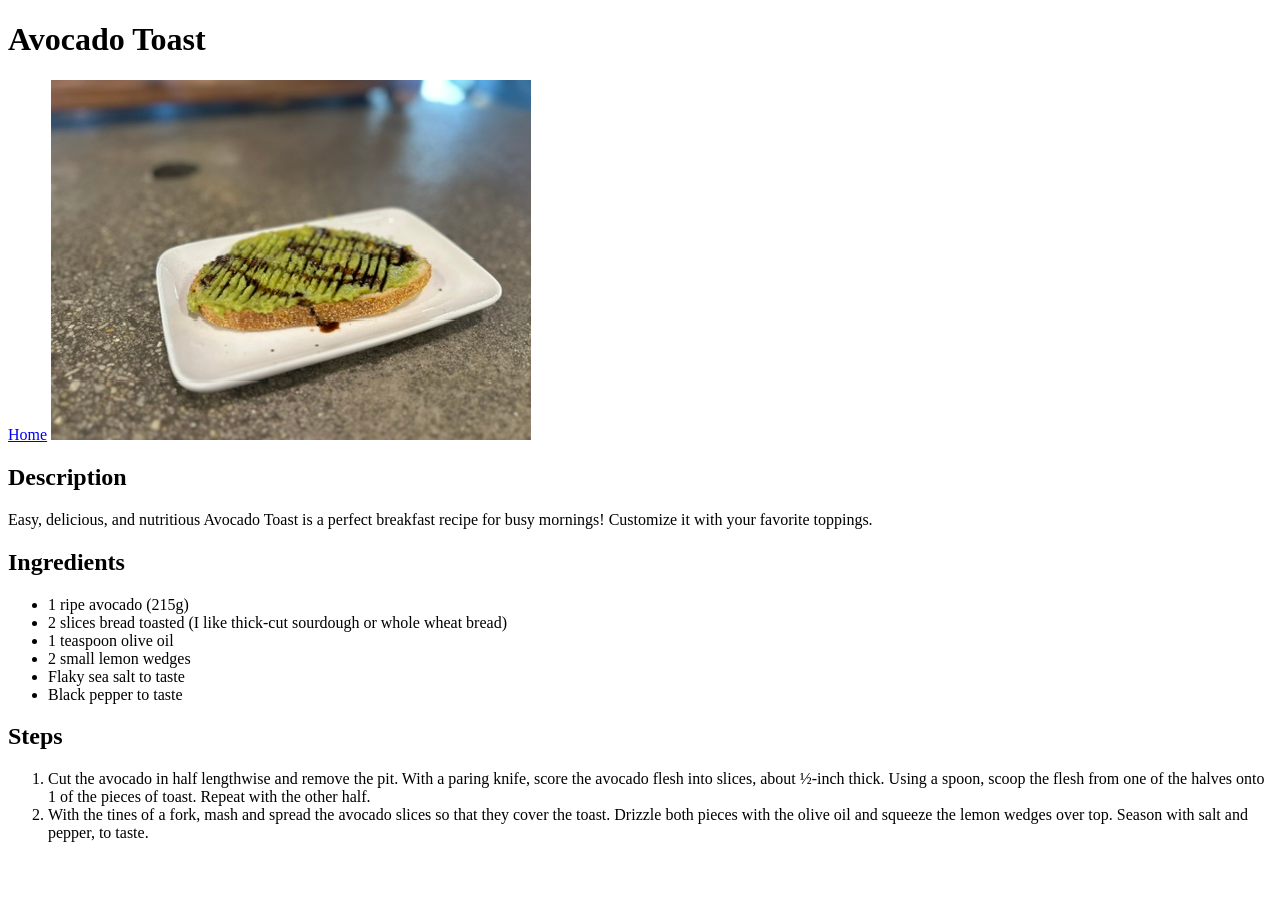
==== recipes/avocado-toast.html @ fe5922d6 "Fix "rebase --abort" that broke site Fix rebase --abort of a rebase in progress. When trying to upda" ====
<!DOCTYPE html>
<html lang="en">
<head>
    <meta charset="UTF-8">
    <meta name="viewport" content="width=device-width, initial-scale=1.0">
    <title>Avocado Toast</title>
</head>
<body>
    <!-- Add recipe title below -->
    <h1>Avocado Toast</h1>

        <a href="../index.html">Home</a>

        <!-- add link to recipe image below -->
        <img src="../images/avocado-toast.jpeg" alt="Avocado Toast on white plate
         with shallow depth of field" width="">

    <h2>Description</h2>

        <!-- add description of recipe below -->
        <p>Easy, delicious, and nutritious Avocado Toast is a perfect breakfast 
            recipe for busy mornings! Customize it with your favorite toppings.</p>

    <h2>Ingredients</h2>

        <ul>
            <li>1 ripe avocado (215g)</li>
            <li>2 slices bread toasted (I like thick-cut 
                sourdough or whole wheat bread)</li>
            <li>1 teaspoon olive oil</li>
            <li>2 small lemon wedges</li>
            <li>Flaky sea salt to taste</li>
            <li>Black pepper to taste</li>
        
        </ul>

    <h2>Steps</h2>
        <ol>
            <li>Cut the avocado in half lengthwise and remove the pit. 
                With a paring knife, score the avocado flesh into slices, 
                about ½-inch thick. Using a spoon, scoop the flesh from 
                one of the halves onto 1 of the pieces of toast. Repeat 
                with the other half.</li>
            <li>With the tines of a fork, mash and spread the avocado 
                slices so that they cover the toast. Drizzle both pieces 
                with the olive oil and squeeze the lemon wedges over top. 
                Season with salt and pepper, to taste.</li>
    

</body>
</html>
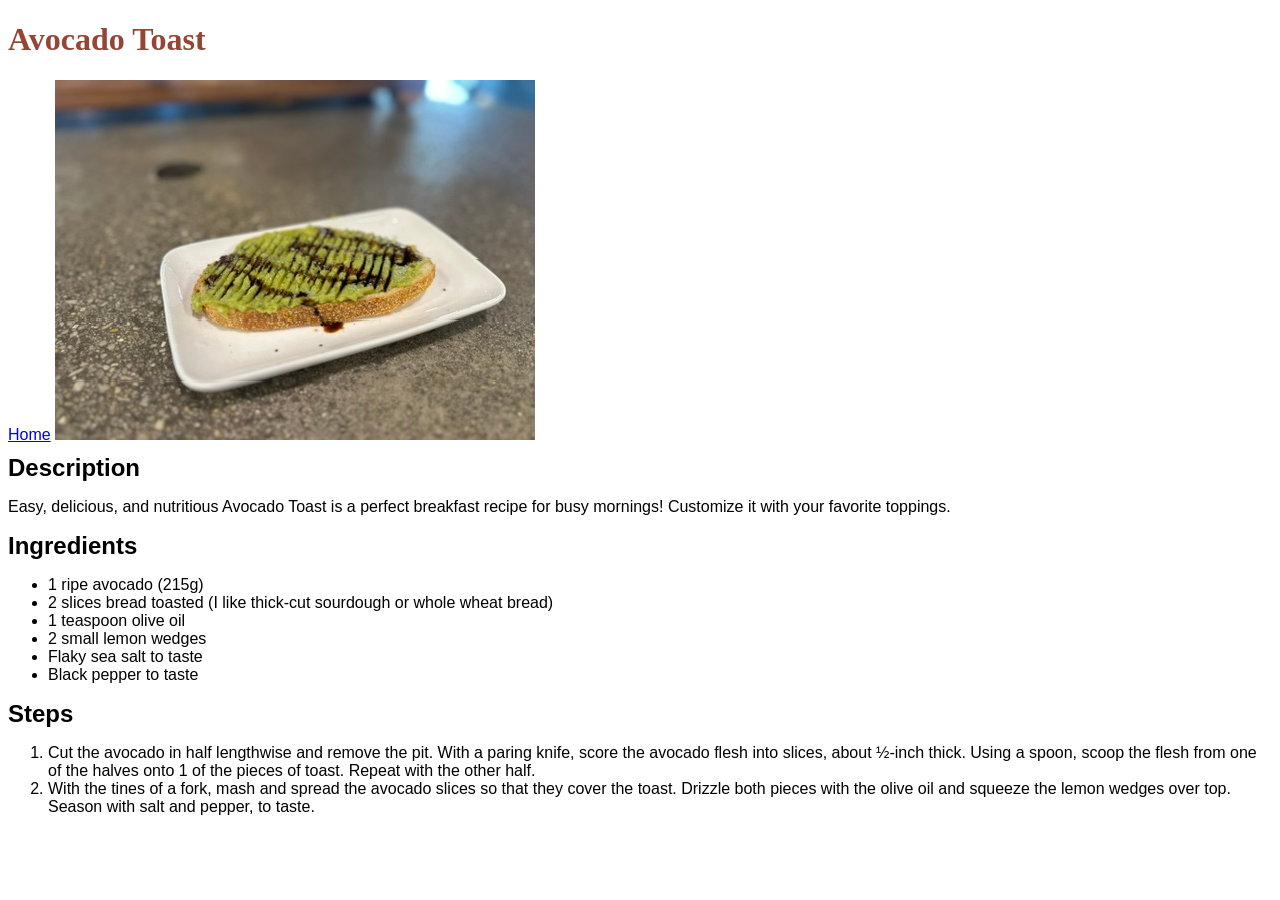
==== commit e835740d: "Fix style sheet link in recipe pages Fix broken links that did not reference parent folder before st" ====
--- a/recipes/avocado-toast.html
+++ b/recipes/avocado-toast.html
@@ -3,6 +3,7 @@
 <head>
     <meta charset="UTF-8">
     <meta name="viewport" content="width=device-width, initial-scale=1.0">
+     <link rel="stylesheet" href="../style.css">
     <title>Avocado Toast</title>
 </head>
 <body>
--- a/style.css
+++ b/style.css
@@ -0,0 +1,25 @@
+/* Add CSS styling below */
+
+* {
+    box-sizing: border-box;
+    font-family: Georgia, sans-serif;
+}
+
+h1 {
+    font-family: Georgia;
+    color: #954535;
+}
+
+.recipe-main-image { 
+    background-color: bisque;
+    padding: 50px;
+    width: 250px;
+}
+
+.turkish-eggs {
+    width: 20px;
+}
+
+h2 {
+    margin: 10px auto;
+}
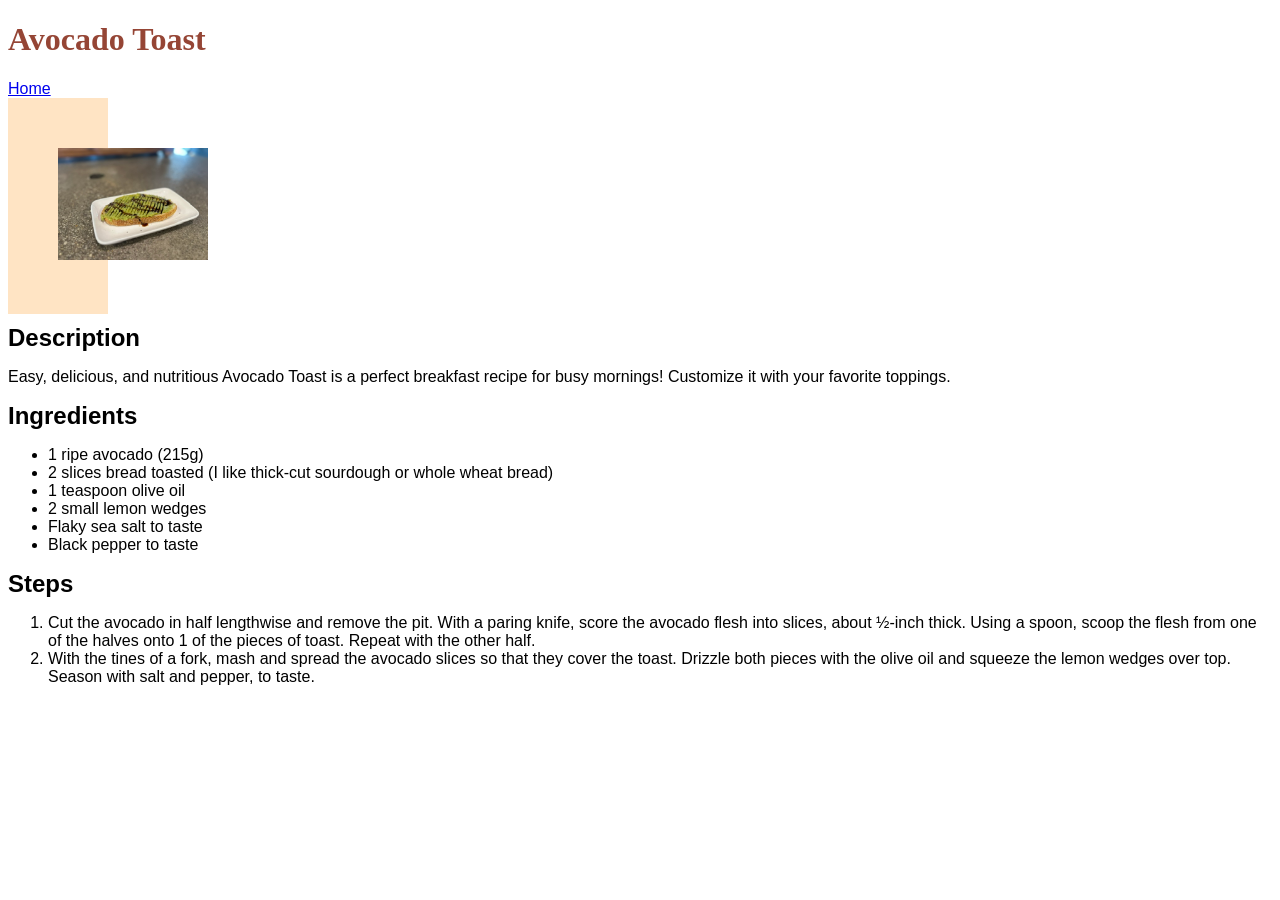
==== commit 79b53ce2: "Add class to all main images/containers Add class to images/containers to link with style." ====
--- a/recipes/avocado-toast.html
+++ b/recipes/avocado-toast.html
@@ -13,8 +13,13 @@
         <a href="../index.html">Home</a>
 
         <!-- add link to recipe image below -->
-        <img src="../images/avocado-toast.jpeg" alt="Avocado Toast on white plate
-         with shallow depth of field" width="">
+         <div class="main-image-container">
+             <img src="../images/avocado-toast.jpeg" alt="Avocado Toast on white plate
+         with shallow depth of field" width=""
+              class="recipe-main-image">
+        </div>
+        
+        
 
     <h2>Description</h2>
 
--- a/style.css
+++ b/style.css
@@ -10,14 +10,14 @@
     color: #954535;
 }
 
-.recipe-main-image { 
+.main-image-container { 
     background-color: bisque;
     padding: 50px;
-    width: 250px;
+    width: 20px;
 }
 
-.turkish-eggs {
-    width: 20px;
+.recipe-main-image {
+    width: 150px;
 }
 
 h2 {
